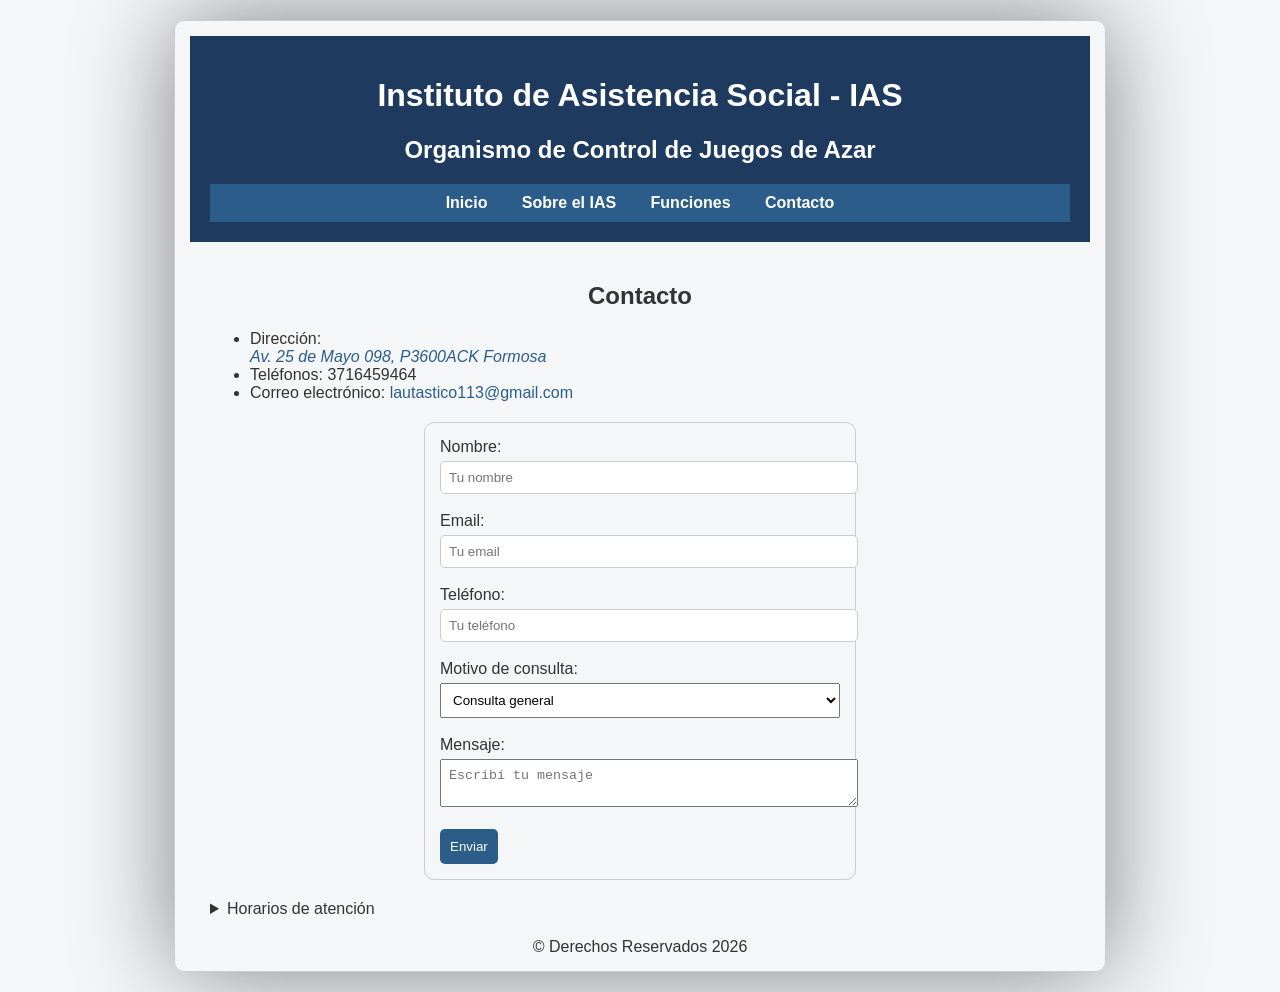
==== contacto.html @ df2f46fc "Se dio inicio al trabajo con lo desarrollado de la parte 1, insertándolo en el repositorio." ====
<!doctype html>
<html lang="en">
  <head>
    <meta charset="UTF-8" />
    <meta name="viewport" content="width=device-width, initial-scale=1.0" />
    <title>Contactos</title>
    <link rel="stylesheet" href="assets/css/style.css" />
  </head>
  <body>
    <header>
      <h1>Instituto de Asistencia Social - IAS</h1>
      <h2>Organismo de Control de Juegos de Azar</h2>
      <nav>
        <a href="index.html">Inicio</a>
        <a href="sobre-ias.html">Sobre el IAS</a>
        <a href="funciones.html">Funciones</a>
        <a href="contacto.html">Contacto</a>
      </nav>
    </header>

    <main>
      <h2 class="para-centrar">Contacto</h2>
      <section>
        <ul>
          <li>
            Dirección:
            <address>
              <a
                href="https://www.google.com/maps/place/Instituto+de+Asistencia+Social/@-26.1824476,-58.1675251,17z/data=!3m1!4b1!4m6!3m5!1s0x945ca5dd94bf8b9f:0xc46100b79e1161f8!8m2!3d-26.1824524!4d-58.1649502!16s%2Fg%2F1v420k3f?authuser=2&entry=ttu&g_ep=EgoyMDI2MDQwMS4wIKXMDSoASAFQAw%3D%3D"
                target="_blank"
              >
                Av. 25 de Mayo 098, P3600ACK Formosa
              </a>
            </address>
          </li>
          <li>Teléfonos: 3716459464</li>
          <li>
            Correo electrónico:
            <a href="mailto:lautastico113@gmail.com">lautastico113@gmail.com</a>
          </li>
        </ul>
      </section>
      <!--Formulario de contacto que permite a los usuarios enviar consultas,
seleccionando un motivo y escribiendo un mensaje-->

      <form id="formulario-contacto" action="#" method="post">
        <label for="nombre">Nombre:</label>
        <input type="text" id="nombre" placeholder="Tu nombre" required />

        <br /><br />

        <label for="email">Email:</label>
        <input type="email" id="email" placeholder="Tu email" required />

        <br /><br />

        <label for="telefono">Teléfono:</label>
        <input type="tel" id="telefono" placeholder="Tu teléfono" />

        <br /><br />

        <label for="motivo">Motivo de consulta:</label>
        <select id="motivo">
          <option>Consulta general</option>
          <option>Denuncia</option>
          <option>Información</option>
        </select>

        <br /><br />

        <label for="mensaje">Mensaje:</label>
        <textarea
          id="mensaje"
          placeholder="Escribí tu mensaje"
          required
        ></textarea>

        <br /><br />

        <button class="btn-enviar" type="submit">Enviar</button>
      </form>

      <details>
        <summary>Horarios de atención</summary>
        <p>Lunes a viernes: 8:00 a 18:00</p>
        <p>Sábados: 9:00 a 13:00</p>
      </details>
    </main>

    <footer>&copy; Derechos Reservados 2026</footer>
  </body>
</html>
---- assets/css/style.css ----
header {
  background-color: #1e3a5f;
  color: white;
  text-align: center;
  padding: 20px;
}

body {
  font-family: Arial, sans-serif;
  background-color: #f4f6f8;
  color: #333;
  margin: 0;

  max-width: 900px;
  margin: 20px auto;
  padding: 15px;
  border: 1px solid #ccc;
  border-radius: 10px;
  box-shadow: 0 0 100px gray;
}

  main {
  padding: 20px;
}

img {
  margin: 20px auto;
  border-radius: 10px;
}

figure {
  text-align: center;
}

figcaption {
  font-style: italic;
  color: #555;
}


#formulario-contacto {
  max-width: 400px;
  margin: 20px auto;
  padding: 15px;
  border: 1px solid #ccc;
  border-radius: 10px;
}

input, textarea, select {
  width: 100%;
  padding: 8px;
  margin-top: 5px;
}

button {
  background-color: #1e3a5f;
  color: white;
  padding: 10px;
  border: none;
  border-radius: 5px;
}

button:hover {
  background-color: #16324a;
}

nav {
  background-color: #2c5d8a;
  text-align: center;
  padding: 10px;
}

nav a {
  color: white;
  text-decoration: none;
  margin: 0 15px;
  font-weight: bold;
}

nav a:hover {
  color: #ffd700;
}

footer {
    text-align: center;
}

h1, h2, h3 {
  font-family: Arial, sans-serif;
}

h1 {
  color: white;
}

p {
  line-height: 1.6;
  text-align: justify;
}

a {
  color: #2c5d8a;
  text-decoration: none;
}

.btn-enviar {
  background-color: #2c5d8a;
  color: white;
  padding: 10px;
  border-radius: 5px;
}


input[type="text"], input[type="email"], input[type="tel"] {
  border: 1px solid #ccc;
  border-radius: 5px;
}

input:focus {
  border: 2px solid #2c5d8a;
}

.para-centrar {
    text-align: center;
}

.para-padding {
    padding-left: 150px;
}

table {
    text-align: center;
    margin: auto;
}
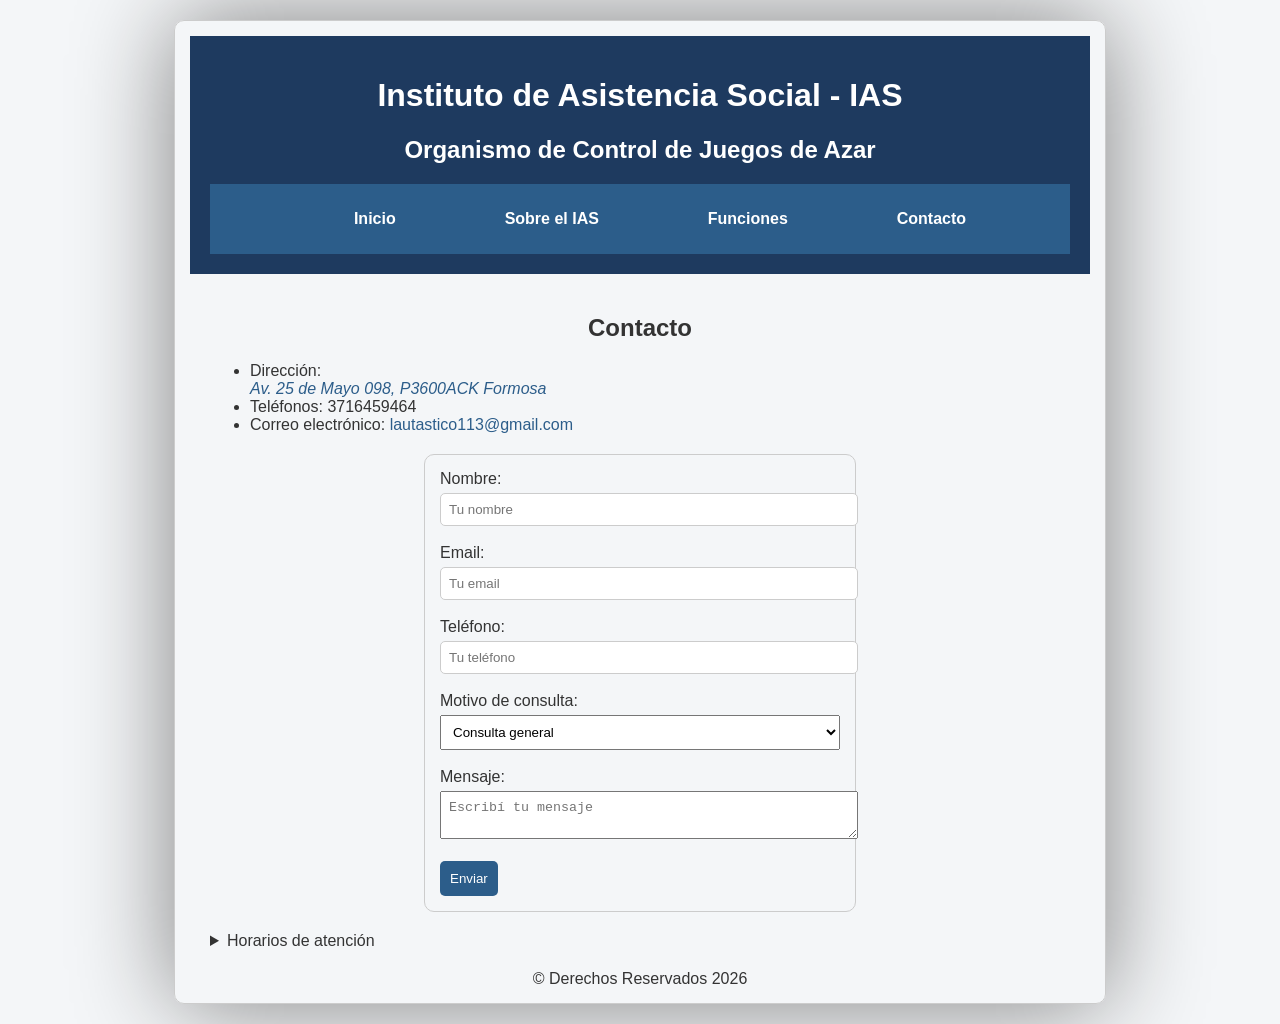
==== commit a913092a: "Refactor: Se encerraron en un div todos los elementos pertenecientes al body de cada página, junto a" ====
--- a/contacto.html
+++ b/contacto.html
@@ -7,86 +7,92 @@
     <link rel="stylesheet" href="assets/css/style.css" />
   </head>
   <body>
-    <header>
-      <h1>Instituto de Asistencia Social - IAS</h1>
-      <h2>Organismo de Control de Juegos de Azar</h2>
-      <nav>
-        <a href="index.html">Inicio</a>
-        <a href="sobre-ias.html">Sobre el IAS</a>
-        <a href="funciones.html">Funciones</a>
-        <a href="contacto.html">Contacto</a>
-      </nav>
-    </header>
+    <div class="contenedor">
+      <header>
+        <h1>Instituto de Asistencia Social - IAS</h1>
+        <h2>Organismo de Control de Juegos de Azar</h2>
+        <nav>
+          <ul>
+            <li><a href="index.html">Inicio</a></li>
+            <li><a href="sobre-ias.html">Sobre el IAS</a></li>
+            <li><a href="funciones.html">Funciones</a></li>
+            <li><a href="contacto.html">Contacto</a></li>
+          </ul>
+        </nav>
+      </header>
 
-    <main>
-      <h2 class="para-centrar">Contacto</h2>
-      <section>
-        <ul>
-          <li>
-            Dirección:
-            <address>
-              <a
-                href="https://www.google.com/maps/place/Instituto+de+Asistencia+Social/@-26.1824476,-58.1675251,17z/data=!3m1!4b1!4m6!3m5!1s0x945ca5dd94bf8b9f:0xc46100b79e1161f8!8m2!3d-26.1824524!4d-58.1649502!16s%2Fg%2F1v420k3f?authuser=2&entry=ttu&g_ep=EgoyMDI2MDQwMS4wIKXMDSoASAFQAw%3D%3D"
-                target="_blank"
+      <main>
+        <h2 class="para-centrar">Contacto</h2>
+        <section>
+          <ul>
+            <li>
+              Dirección:
+              <address>
+                <a
+                  href="https://www.google.com/maps/place/Instituto+de+Asistencia+Social/@-26.1824476,-58.1675251,17z/data=!3m1!4b1!4m6!3m5!1s0x945ca5dd94bf8b9f:0xc46100b79e1161f8!8m2!3d-26.1824524!4d-58.1649502!16s%2Fg%2F1v420k3f?authuser=2&entry=ttu&g_ep=EgoyMDI2MDQwMS4wIKXMDSoASAFQAw%3D%3D"
+                  target="_blank"
+                >
+                  Av. 25 de Mayo 098, P3600ACK Formosa
+                </a>
+              </address>
+            </li>
+            <li>Teléfonos: 3716459464</li>
+            <li>
+              Correo electrónico:
+              <a href="mailto:lautastico113@gmail.com"
+                >lautastico113@gmail.com</a
               >
-                Av. 25 de Mayo 098, P3600ACK Formosa
-              </a>
-            </address>
-          </li>
-          <li>Teléfonos: 3716459464</li>
-          <li>
-            Correo electrónico:
-            <a href="mailto:lautastico113@gmail.com">lautastico113@gmail.com</a>
-          </li>
-        </ul>
-      </section>
-      <!--Formulario de contacto que permite a los usuarios enviar consultas,
+            </li>
+          </ul>
+        </section>
+        <!--Formulario de contacto que permite a los usuarios enviar consultas,
 seleccionando un motivo y escribiendo un mensaje-->
 
-      <form id="formulario-contacto" action="#" method="post">
-        <label for="nombre">Nombre:</label>
-        <input type="text" id="nombre" placeholder="Tu nombre" required />
+        <form id="formulario-contacto" action="#" method="post">
+          <label for="nombre">Nombre:</label>
+          <input type="text" id="nombre" placeholder="Tu nombre" required />
 
-        <br /><br />
+          <br /><br />
 
-        <label for="email">Email:</label>
-        <input type="email" id="email" placeholder="Tu email" required />
+          <label for="email">Email:</label>
+          <input type="email" id="email" placeholder="Tu email" required />
 
-        <br /><br />
+          <br /><br />
 
-        <label for="telefono">Teléfono:</label>
-        <input type="tel" id="telefono" placeholder="Tu teléfono" />
+          <label for="telefono">Teléfono:</label>
+          <input type="tel" id="telefono" placeholder="Tu teléfono" />
 
-        <br /><br />
+          <br /><br />
 
-        <label for="motivo">Motivo de consulta:</label>
-        <select id="motivo">
-          <option>Consulta general</option>
-          <option>Denuncia</option>
-          <option>Información</option>
-        </select>
+          <label for="motivo">Motivo de consulta:</label>
+          <select id="motivo">
+            <option>Consulta general</option>
+            <option>Denuncia</option>
+            <option>Información</option>
+          </select>
 
-        <br /><br />
+          <br /><br />
 
-        <label for="mensaje">Mensaje:</label>
-        <textarea
-          id="mensaje"
-          placeholder="Escribí tu mensaje"
-          required
-        ></textarea>
+          <label for="mensaje">Mensaje:</label>
+          <textarea
+            id="mensaje"
+            placeholder="Escribí tu mensaje"
+            required
+          ></textarea>
 
-        <br /><br />
+          <br /><br />
 
-        <button class="btn-enviar" type="submit">Enviar</button>
-      </form>
+          <button class="btn-enviar" type="submit">Enviar</button>
+        </form>
 
-      <details>
-        <summary>Horarios de atención</summary>
-        <p>Lunes a viernes: 8:00 a 18:00</p>
-        <p>Sábados: 9:00 a 13:00</p>
-      </details>
-    </main>
+        <details>
+          <summary>Horarios de atención</summary>
+          <p>Lunes a viernes: 8:00 a 18:00</p>
+          <p>Sábados: 9:00 a 13:00</p>
+        </details>
+      </main>
 
-    <footer>&copy; Derechos Reservados 2026</footer>
+      <footer>&copy; Derechos Reservados 2026</footer>
+    </div>
   </body>
 </html>
--- a/assets/css/style.css
+++ b/assets/css/style.css
@@ -131,4 +131,19 @@
 table {
     text-align: center;
     margin: auto;
+}
+
+.contenedor {
+  display: grid;
+  grid-template-rows: auto auto 1fr auto;
+  min-height:100vh;
+}
+
+nav ul {
+  list-style: none;
+  display: flex;
+  justify-content: space-evenly;
+  /* Los "space-evenly" y parecidos, se acomodan a lo necesario al nav
+  También, el de center puede adecuarse. El resto suelen ser usados
+  para alinearlos al principio del texto. */
 }
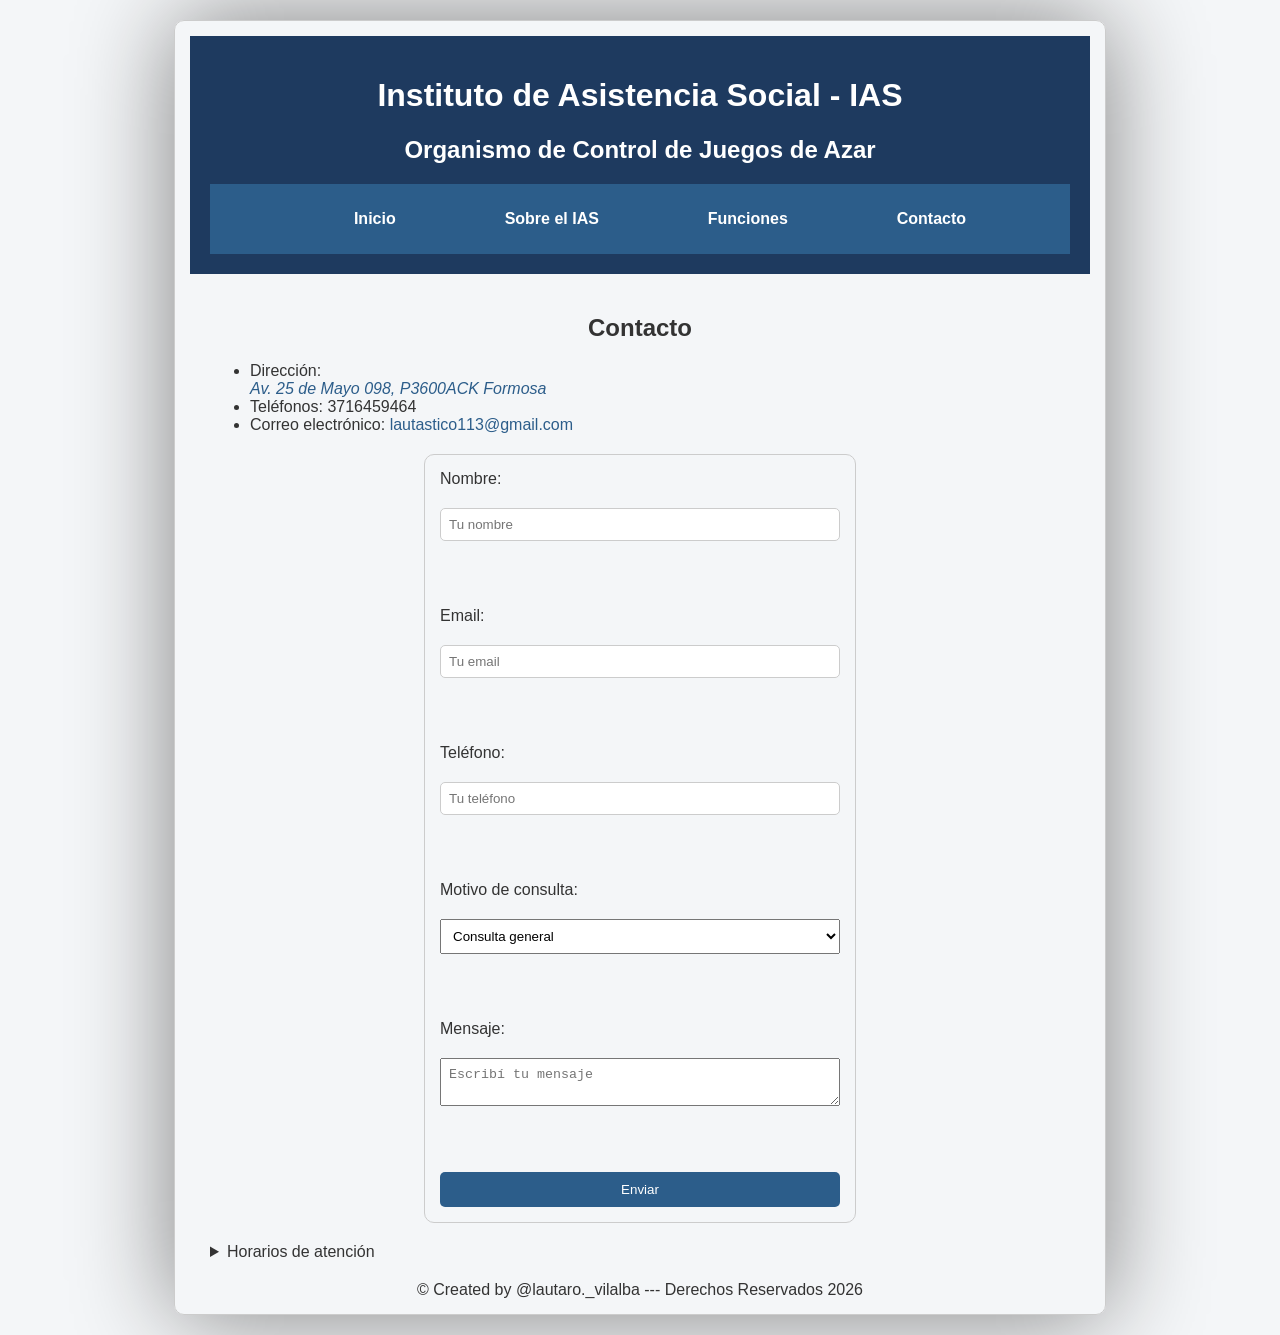
==== commit d3788bdc: "Docs: se modificó la información del footer de cada página, para dar más créditos al creador. Style:" ====
--- a/contacto.html
+++ b/contacto.html
@@ -92,7 +92,9 @@
         </details>
       </main>
 
-      <footer>&copy; Derechos Reservados 2026</footer>
+      <footer>
+        &copy; Created by @lautaro._vilalba --- Derechos Reservados 2026
+      </footer>
     </div>
   </body>
 </html>
--- a/assets/css/style.css
+++ b/assets/css/style.css
@@ -44,12 +44,29 @@
   padding: 15px;
   border: 1px solid #ccc;
   border-radius: 10px;
+
+  display: flex;
+  flex-wrap: wrap;
+  gap: 15px;
+}
+
+#formulario-contacto label {
+  width: 100%;
 }
 
 input, textarea, select {
-  width: 100%;
   padding: 8px;
   margin-top: 5px;
+}
+
+#formulario-contacto input,
+#formulario-contacto select {
+  width: 100%;
+}
+
+#formulario-contacto textarea,
+#formulario-contacto button {
+  width: 100%;
 }
 
 button {
@@ -137,6 +154,7 @@
   display: grid;
   grid-template-rows: auto auto 1fr auto;
   min-height:100vh;
+  /* Este grid fue utilizado para tener un layout más organizado. */
 }
 
 nav ul {
@@ -146,4 +164,21 @@
   /* Los "space-evenly" y parecidos, se acomodan a lo necesario al nav
   También, el de center puede adecuarse. El resto suelen ser usados
   para alinearlos al principio del texto. */
+}
+
+.column {
+display: grid;
+grid-template-columns: 1fr 1fr;
+gap: 20px;
+/* Por lo que entendí, para poner dos columnas se debe de usar dos veces 1fr
+Esto porque cada fr es una columna.
+ El gap te permite hacer el espaciado entre cada lista. */
+}
+
+footer {
+  display: flex;
+  flex-direction: column;
+  align-items: center;
+  /* Se agregó el flex para dividirlo en columnas, pero que a la vez se vea horizontal.
+   */
 }
